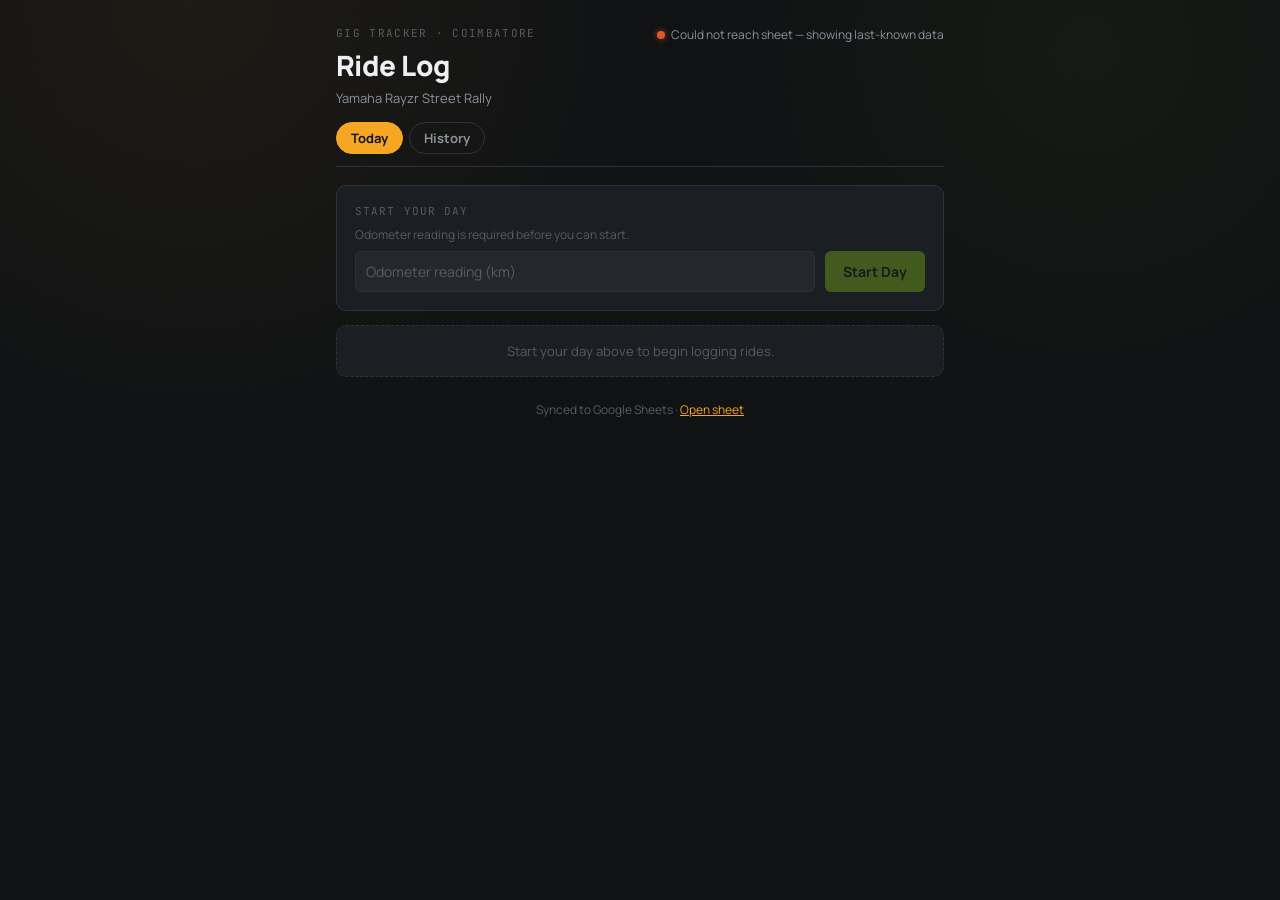
==== index.html @ e467e70f "Add files via upload" ====
<!DOCTYPE html>
<html lang="en">
<head>
<meta charset="UTF-8">
<meta name="viewport" content="width=device-width, initial-scale=1.0">
<title>Ride Log — Today</title>
<link rel="preconnect" href="https://fonts.googleapis.com">
<link rel="preconnect" href="https://fonts.gstatic.com" crossorigin>
<link href="https://fonts.googleapis.com/css2?family=JetBrains+Mono:wght@400;500;700;800&family=Manrope:wght@400;500;600;700;800&display=swap" rel="stylesheet">
<link rel="stylesheet" href="style.css">
</head>
<body>

<div class="dash">

  <!-- ===== HEADER ===== -->
  <header class="cluster-header">
    <div class="header-left">
      <span class="eyebrow">GIG TRACKER · COIMBATORE</span>
      <h1>Ride Log</h1>
      <span class="bike-tag">Yamaha Rayzr Street Rally</span>
    </div>
    <div class="header-right">
      <span class="sync-dot" id="syncDot"></span>
      <span class="sync-label" id="syncLabel">Connecting…</span>
    </div>
  </header>

  <nav class="page-nav">
    <a href="index.html" class="page-nav-link is-active">Today</a>
    <a href="history.html" class="page-nav-link">History</a>
  </nav>

  <!-- ===== DAY-COMPLETE SUMMARY (shown briefly right after ending a day) ===== -->
  <section class="day-complete-card" id="dayCompleteCard" hidden>
    <span class="day-card-title">Day complete ✓</span>
    <div class="day-complete-figures" id="dayCompleteFigures"></div>
    <div class="day-complete-actions">
      <a href="history.html" class="btn-secondary">View in History</a>
      <button type="button" class="btn-save" id="dismissDayComplete">Start next day</button>
    </div>
  </section>

  <!-- ===== DAY CONTROL ===== -->
  <section class="day-control" id="dayControl">
    <!-- populated by today.js: either "start day" or "day active" state -->
  </section>

  <!-- ===== TODAY STRIP (live, only while day is active) ===== -->
  <section class="odometer-block" id="odometerBlock" aria-label="Today's summary" hidden>
    <div class="odo-primary">
      <span class="odo-label">TODAY SO FAR</span>
      <div class="odo-digits" id="todayNet">
        <span class="rupee">₹</span><span class="digits">0</span>
      </div>
    </div>
    <div class="odo-secondary">
      <div class="odo-stat">
        <span class="odo-stat-value" id="todayRides">0</span>
        <span class="odo-stat-label">rides</span>
      </div>
      <div class="odo-divider"></div>
      <div class="odo-stat">
        <span class="odo-stat-value" id="todayCancelled">0</span>
        <span class="odo-stat-label">cancelled</span>
      </div>
      <div class="odo-divider"></div>
      <div class="odo-stat">
        <span class="odo-stat-value" id="todayHours">0.0</span>
        <span class="odo-stat-label">hours</span>
      </div>
    </div>
    <div class="odo-payment-split">
      <div class="pay-chip pay-chip-cash">
        <span class="pay-chip-label">Cash</span>
        <span class="pay-chip-value" id="todayCash">₹0</span>
      </div>
      <div class="pay-chip pay-chip-upi">
        <span class="pay-chip-label">UPI</span>
        <span class="pay-chip-value" id="todayUpi">₹0</span>
      </div>
    </div>
  </section>

  <!-- ===== QUICK RIDE LOG ===== -->
  <section class="log-form-section">
    <div class="locked-notice" id="lockedNotice">
      Start your day above to begin logging rides.
    </div>

    <form id="rideForm" class="ride-form" hidden>

      <button type="button" class="cancelled-toggle" id="cancelledToggle">
        Ride cancelled? <span class="cancelled-toggle-state" id="cancelledToggleState">No</span>
      </button>

      <div class="field field-full">
        <label>Platform</label>
        <div class="pill-group" id="platformPills">
          <button type="button" class="pill" data-value="Rapido">Rapido</button>
          <button type="button" class="pill" data-value="Blinkit">Blinkit</button>
          <button type="button" class="pill" data-value="Zomato">Zomato</button>
          <button type="button" class="pill" data-value="Swiggy">Swiggy</button>
          <button type="button" class="pill" data-value="Zepto">Zepto</button>
          <button type="button" class="pill" data-value="Other">Other</button>
        </div>
      </div>

      <div class="field field-full">
        <label for="pickupZone">Pickup — from</label>
        <select id="pickupZone">
          <option value="" disabled selected>Select pickup zone</option>
        </select>
      </div>

      <div class="field field-full money-field" id="dropField">
        <label for="dropLocation">Drop — to <span class="optional">optional</span></label>
        <input type="text" id="dropLocation" placeholder="e.g. Race Course, RS Puram">
      </div>

      <div class="field field-full money-field" id="fareField">
        <label for="fare">Fare received (₹)</label>
        <input type="number" id="fare" min="0" step="1" placeholder="0" inputmode="numeric" autocomplete="off">
      </div>

      <button type="button" class="extras-toggle money-field" id="extrasToggle" data-open="false">
        + Add tip / extra charge
      </button>

      <div class="extras-fields money-field" id="extrasFields" hidden>
        <div class="field">
          <label for="tip">Tip (₹)</label>
          <input type="number" id="tip" min="0" step="1" placeholder="0" inputmode="numeric" autocomplete="off">
        </div>
        <div class="field">
          <label for="extra">Extra charges (₹)</label>
          <input type="number" id="extra" min="0" step="1" placeholder="0" inputmode="numeric" autocomplete="off">
        </div>
      </div>

      <div class="field field-full money-field" id="paymentField">
        <label>Payment mode</label>
        <div class="pill-group pill-group-payment" id="paymentPills">
          <button type="button" class="pill pill-cash" data-value="Cash">Cash</button>
          <button type="button" class="pill pill-upi" data-value="UPI">UPI</button>
        </div>
      </div>

      <div class="field field-full">
        <label for="rideNotes">Notes <span class="optional">optional</span></label>
        <input type="text" id="rideNotes" placeholder="Rain, waited long, customer not answering, etc.">
      </div>

      <button type="submit" class="btn-save" id="saveBtn">
        <span id="saveBtnText">Log ride</span>
      </button>
    </form>
  </section>

  <!-- ===== TODAY'S RIDES (quick glance, most recent first) ===== -->
  <section class="recent-rides" id="recentRidesSection" hidden>
    <h2><span class="section-num">•</span> Logged today</h2>
    <div class="recent-list" id="recentList"></div>
  </section>

  <footer class="dash-footer">
    <p>Synced to Google Sheets · <a href="#" id="sheetLink" target="_blank" rel="noopener">Open sheet</a></p>
  </footer>

</div>

<!-- ===== END DAY MODAL ===== -->
<div class="modal-overlay" id="endDayOverlay" hidden>
  <div class="modal">
    <h2 class="modal-title">End your day</h2>
    <form id="endDayForm">
      <div class="field field-full">
        <label for="endKm">Odometer reading now (km) — required</label>
        <input type="number" id="endKm" min="0" step="1" inputmode="numeric" autocomplete="off">
      </div>
      <div class="field field-full">
        <label for="fuelCost">Fuel &amp; expenses today (₹) — required</label>
        <input type="number" id="fuelCost" min="0" step="1" placeholder="0" inputmode="numeric" autocomplete="off">
      </div>
      <div class="field field-full">
        <label for="bonus">Bonus / incentive (₹) <span class="optional">optional</span></label>
        <input type="number" id="bonus" min="0" step="1" placeholder="0" inputmode="numeric" autocomplete="off">
      </div>
      <div class="field field-full">
        <label for="dayNotes">Notes <span class="optional">optional</span></label>
        <input type="text" id="dayNotes" placeholder="Rain, breakdown, etc.">
      </div>
      <div class="modal-actions">
        <button type="button" class="btn-secondary" id="cancelEndDay">Cancel</button>
        <button type="submit" class="btn-save" id="finishDayBtn" disabled>Finish day</button>
      </div>
    </form>
  </div>
</div>

<script src="shared.js"></script>
<script src="today.js"></script>
</body>
</html>
---- style.css ----
/* ============================================
   TOKENS
   ============================================ */
:root {
  --bg: #101214;
  --surface: #1b1e22;
  --surface-hi: #24282d;
  --hairline: #2e3339;

  --text: #edeff2;
  --text-dim: #8b929b;
  --text-faint: #565c64;

  --amber: #f5a623;
  --amber-dim: #7a5416;
  --red: #e4572e;
  --red-dim: #5c2417;
  --green: #7cb518;
  --green-dim: #33480d;
  --blue: #4d9de0;
  --blue-dim: #1f3f57;

  --font-display: 'JetBrains Mono', monospace;
  --font-body: 'Manrope', sans-serif;

  --radius: 10px;
}

* { box-sizing: border-box; }

/* [hidden] must always win over display:flex/grid set by component classes below */
[hidden] { display: none !important; }

html, body {
  margin: 0;
  padding: 0;
  background: var(--bg);
  color: var(--text);
  font-family: var(--font-body);
  -webkit-font-smoothing: antialiased;
}

body {
  background-image:
    radial-gradient(circle at 15% 0%, rgba(245, 166, 35, 0.06), transparent 40%),
    radial-gradient(circle at 85% 10%, rgba(124, 181, 24, 0.05), transparent 35%);
}

a { color: var(--amber); }

.dash {
  max-width: 640px;
  margin: 0 auto;
  padding: 20px 16px 48px;
}

/* ============================================
   HEADER
   ============================================ */
.cluster-header {
  display: flex;
  justify-content: space-between;
  align-items: flex-start;
  margin-bottom: 14px;
}

.eyebrow {
  font-family: var(--font-display);
  font-size: 11px;
  letter-spacing: 0.12em;
  color: var(--text-faint);
  text-transform: uppercase;
}

.header-left h1 {
  margin: 4px 0 2px;
  font-size: 28px;
  font-weight: 800;
  letter-spacing: -0.02em;
}

.bike-tag {
  font-size: 13px;
  color: var(--text-dim);
}

.header-right {
  display: flex;
  align-items: center;
  gap: 6px;
  margin-top: 6px;
  font-size: 12px;
  color: var(--text-dim);
  white-space: nowrap;
}

.sync-dot {
  width: 8px;
  height: 8px;
  border-radius: 50%;
  background: var(--text-faint);
  transition: background 0.3s ease, box-shadow 0.3s ease;
}
.sync-dot.is-live {
  background: var(--green);
  box-shadow: 0 0 6px rgba(124, 181, 24, 0.7);
}
.sync-dot.is-error {
  background: var(--red);
  box-shadow: 0 0 6px rgba(228, 87, 46, 0.7);
}

/* ============================================
   PAGE NAV
   ============================================ */
.page-nav {
  display: flex;
  gap: 6px;
  margin-bottom: 18px;
  border-bottom: 1px solid var(--hairline);
  padding-bottom: 12px;
}

.page-nav-link {
  font-family: var(--font-body);
  font-size: 13px;
  font-weight: 700;
  text-decoration: none;
  color: var(--text-dim);
  background: transparent;
  border: 1px solid var(--hairline);
  border-radius: 20px;
  padding: 6px 14px;
}

.page-nav-link.is-active {
  color: var(--bg);
  background: var(--amber);
  border-color: var(--amber);
}

/* ============================================
   DAY CONTROL
   ============================================ */
.day-control {
  margin-bottom: 14px;
}

.day-start-card,
.day-active-card {
  background: var(--surface);
  border: 1px solid var(--hairline);
  border-radius: var(--radius);
  padding: 18px;
}

.day-start-card {
  display: flex;
  flex-direction: column;
  gap: 8px;
}

.day-card-title {
  font-family: var(--font-display);
  font-size: 11px;
  letter-spacing: 0.1em;
  text-transform: uppercase;
  color: var(--text-faint);
}

.day-card-hint {
  margin: 0;
  font-size: 12px;
  color: var(--text-faint);
}

.day-start-row {
  display: flex;
  gap: 10px;
}

.day-start-row input {
  flex: 1;
}

.btn-start-day {
  font-family: var(--font-body);
  font-weight: 700;
  font-size: 14px;
  color: var(--bg);
  background: var(--green);
  border: none;
  border-radius: 6px;
  padding: 0 18px;
  cursor: pointer;
  white-space: nowrap;
}
.btn-start-day:hover:not(:disabled) { filter: brightness(1.08); }
.btn-start-day:disabled { opacity: 0.4; cursor: not-allowed; }

.day-active-card {
  display: flex;
  justify-content: space-between;
  align-items: center;
  gap: 12px;
  border-left: 3px solid var(--green);
}

.day-active-info {
  display: flex;
  flex-direction: column;
  gap: 2px;
}

.day-active-status {
  display: flex;
  align-items: center;
  gap: 6px;
  font-size: 12px;
  font-weight: 700;
  color: var(--green);
  text-transform: uppercase;
  letter-spacing: 0.06em;
}

.day-active-status .live-dot {
  width: 7px;
  height: 7px;
  border-radius: 50%;
  background: var(--green);
  box-shadow: 0 0 6px rgba(124, 181, 24, 0.8);
  animation: pulse 1.6s ease-in-out infinite;
}

@keyframes pulse {
  0%, 100% { opacity: 1; }
  50% { opacity: 0.4; }
}

.day-active-detail {
  font-family: var(--font-display);
  font-size: 13px;
  color: var(--text-dim);
}

.btn-end-day {
  font-family: var(--font-body);
  font-weight: 700;
  font-size: 13px;
  color: var(--text);
  background: var(--surface-hi);
  border: 1px solid var(--red-dim);
  border-radius: 6px;
  padding: 10px 16px;
  cursor: pointer;
  white-space: nowrap;
}
.btn-end-day:hover { border-color: var(--red); color: var(--red); }

/* ============================================
   DAY-COMPLETE CARD
   ============================================ */
.day-complete-card {
  background: var(--surface);
  border: 1px solid var(--green-dim);
  border-radius: var(--radius);
  padding: 18px;
  margin-bottom: 14px;
}

.day-complete-figures {
  display: flex;
  flex-wrap: wrap;
  gap: 14px 8px;
  margin: 12px 0 16px;
}

.day-complete-actions {
  display: flex;
  gap: 10px;
}

.day-complete-actions .btn-secondary,
.day-complete-actions .btn-save {
  flex: 1;
  margin-top: 0;
  text-align: center;
  text-decoration: none;
  display: flex;
  align-items: center;
  justify-content: center;
}

/* ============================================
   ODOMETER BLOCK (Today strip)
   ============================================ */
.odometer-block {
  background: var(--surface);
  border: 1px solid var(--hairline);
  border-radius: var(--radius);
  padding: 22px 20px 18px;
  margin-bottom: 14px;
  position: relative;
  overflow: hidden;
}

.odometer-block::before {
  content: '';
  position: absolute;
  top: 0; left: 0; right: 0;
  height: 2px;
  background: linear-gradient(90deg, var(--amber), transparent 70%);
}

.odo-label {
  font-family: var(--font-display);
  font-size: 11px;
  letter-spacing: 0.14em;
  color: var(--text-faint);
}

.odo-digits {
  font-family: var(--font-display);
  font-weight: 700;
  font-variant-numeric: tabular-nums;
  font-size: 52px;
  line-height: 1.1;
  color: var(--amber);
  margin-top: 2px;
  display: flex;
  align-items: baseline;
  gap: 4px;
}

.odo-digits .rupee {
  font-size: 28px;
  color: var(--text-dim);
}

.odo-secondary {
  display: flex;
  align-items: center;
  margin-top: 16px;
  padding-top: 14px;
  border-top: 1px solid var(--hairline);
}

.odo-stat {
  flex: 1;
  text-align: center;
}

.odo-stat-value {
  display: block;
  font-family: var(--font-display);
  font-size: 18px;
  font-weight: 700;
  font-variant-numeric: tabular-nums;
}

.odo-stat-label {
  display: block;
  font-size: 11px;
  color: var(--text-faint);
  margin-top: 2px;
  text-transform: uppercase;
  letter-spacing: 0.08em;
}

.odo-divider {
  width: 1px;
  height: 28px;
  background: var(--hairline);
}

.odo-payment-split {
  display: flex;
  gap: 8px;
  margin-top: 14px;
}

.pay-chip {
  flex: 1;
  display: flex;
  justify-content: space-between;
  align-items: center;
  border-radius: 6px;
  padding: 8px 12px;
  font-size: 12px;
}

.pay-chip-cash {
  background: var(--green-dim);
  color: #cbe89a;
}
.pay-chip-upi {
  background: var(--blue-dim);
  color: #b9dcf5;
}

.pay-chip-label {
  font-weight: 600;
  text-transform: uppercase;
  letter-spacing: 0.06em;
  font-size: 10px;
}

.pay-chip-value {
  font-family: var(--font-display);
  font-weight: 700;
  font-variant-numeric: tabular-nums;
}

/* ============================================
   RANGE STRIP (History page)
   ============================================ */
.range-strip {
  background: var(--surface);
  border: 1px solid var(--hairline);
  border-radius: var(--radius);
  padding: 14px 16px 16px;
  margin-bottom: 28px;
}

.range-tabs {
  display: flex;
  gap: 6px;
  margin-bottom: 14px;
}

.range-tab {
  font-family: var(--font-body);
  font-size: 12px;
  font-weight: 600;
  color: var(--text-dim);
  background: transparent;
  border: 1px solid var(--hairline);
  border-radius: 20px;
  padding: 5px 12px;
  cursor: pointer;
  transition: all 0.15s ease;
}

.range-tab.is-active {
  color: var(--bg);
  background: var(--amber);
  border-color: var(--amber);
}

.range-figures {
  display: flex;
  flex-wrap: wrap;
  gap: 14px 8px;
}

.range-figure {
  flex: 1 1 40%;
  min-width: 110px;
}

.range-figure-value {
  display: block;
  font-family: var(--font-display);
  font-size: 16px;
  font-weight: 700;
  font-variant-numeric: tabular-nums;
  white-space: nowrap;
  overflow: hidden;
  text-overflow: ellipsis;
}

.range-figure-label {
  display: block;
  font-size: 11px;
  color: var(--text-faint);
  margin-top: 2px;
}

/* ============================================
   SECTION HEADINGS
   ============================================ */
h2 {
  display: flex;
  align-items: center;
  gap: 10px;
  font-size: 15px;
  font-weight: 700;
  letter-spacing: -0.01em;
  margin: 0 0 14px;
}

.section-num {
  font-family: var(--font-display);
  font-size: 12px;
  color: var(--bg);
  background: var(--text-dim);
  border-radius: 4px;
  padding: 2px 6px;
}

/* ============================================
   LOCKED NOTICE
   ============================================ */
.locked-notice {
  background: var(--surface);
  border: 1px dashed var(--hairline);
  border-radius: var(--radius);
  padding: 16px;
  color: var(--text-faint);
  font-size: 13px;
  text-align: center;
}

/* ============================================
   FORM (shared: ride form + modal form)
   ============================================ */
.log-form-section {
  margin-bottom: 24px;
}

.ride-form,
.modal form {
  display: grid;
  grid-template-columns: 1fr;
  gap: 12px;
  background: var(--surface);
  border: 1px solid var(--hairline);
  border-radius: var(--radius);
  padding: 18px;
}

.modal form {
  border: none;
  padding: 0;
}

.field {
  display: flex;
  flex-direction: column;
  gap: 6px;
}

.field-full { grid-column: 1 / -1; }

label {
  font-size: 12px;
  font-weight: 600;
  color: var(--text-dim);
}

.optional {
  font-weight: 400;
  color: var(--text-faint);
}

input, select {
  font-family: var(--font-body);
  font-size: 14px;
  color: var(--text);
  background: var(--surface-hi);
  border: 1px solid var(--hairline);
  border-radius: 6px;
  padding: 10px 10px;
  width: 100%;
}

input:focus, select:focus {
  outline: 2px solid var(--amber);
  outline-offset: 1px;
}

input::placeholder { color: var(--text-faint); }

/* Fare input gets extra visual weight since it's tapped every ride */
#fare {
  font-family: var(--font-display);
  font-size: 22px;
  font-weight: 700;
  padding: 12px 10px;
}

/* ============================================
   CANCELLED-RIDE TOGGLE
   ============================================ */
.cancelled-toggle {
  grid-column: 1 / -1;
  display: flex;
  justify-content: space-between;
  align-items: center;
  font-family: var(--font-body);
  font-size: 13px;
  font-weight: 600;
  color: var(--text-dim);
  background: var(--surface-hi);
  border: 1px solid var(--hairline);
  border-radius: 6px;
  padding: 10px 14px;
  cursor: pointer;
}

.cancelled-toggle-state {
  font-family: var(--font-display);
  font-weight: 700;
  color: var(--text-faint);
}

.cancelled-toggle.is-active {
  border-color: var(--red);
  color: var(--red);
}
.cancelled-toggle.is-active .cancelled-toggle-state {
  color: var(--red);
}

/* ============================================
   TIP / EXTRA COLLAPSIBLE
   ============================================ */
.extras-toggle {
  grid-column: 1 / -1;
  font-family: var(--font-body);
  font-size: 13px;
  font-weight: 600;
  color: var(--amber);
  background: transparent;
  border: 1px dashed var(--hairline);
  border-radius: 6px;
  padding: 10px;
  cursor: pointer;
  text-align: left;
}

.extras-fields {
  grid-column: 1 / -1;
  display: grid;
  grid-template-columns: 1fr 1fr;
  gap: 12px;
}

/* ============================================
   PILL GROUPS (platform + payment)
   ============================================ */
.pill-group {
  display: flex;
  flex-wrap: wrap;
  gap: 8px;
}

.pill {
  font-family: var(--font-body);
  font-size: 13px;
  font-weight: 600;
  color: var(--text-dim);
  background: var(--surface-hi);
  border: 1px solid var(--hairline);
  border-radius: 20px;
  padding: 9px 16px;
  cursor: pointer;
  transition: all 0.15s ease;
}

.pill.is-active {
  color: var(--bg);
  background: var(--amber);
  border-color: var(--amber);
}

.pill-group-payment .pill {
  flex: 1;
  text-align: center;
  border-radius: 6px;
  padding: 12px;
}

.pill-group-payment .pill-cash.is-active {
  background: var(--green);
  border-color: var(--green);
  color: var(--bg);
}
.pill-group-payment .pill-upi.is-active {
  background: var(--blue);
  border-color: var(--blue);
  color: var(--bg);
}

/* ============================================
   BUTTONS
   ============================================ */
.btn-save {
  grid-column: 1 / -1;
  margin-top: 4px;
  font-family: var(--font-body);
  font-weight: 700;
  font-size: 14px;
  color: var(--bg);
  background: var(--amber);
  border: none;
  border-radius: 6px;
  padding: 14px;
  cursor: pointer;
  transition: filter 0.15s ease, transform 0.05s ease;
}

.btn-save:hover:not(:disabled) { filter: brightness(1.08); }
.btn-save:active:not(:disabled) { transform: scale(0.99); }
.btn-save:disabled { opacity: 0.5; cursor: not-allowed; }

.btn-secondary {
  font-family: var(--font-body);
  font-weight: 600;
  font-size: 14px;
  color: var(--text-dim);
  background: transparent;
  border: 1px solid var(--hairline);
  border-radius: 6px;
  padding: 14px;
  cursor: pointer;
}

/* ============================================
   RECENT RIDES (Today page mini-list)
   ============================================ */
.recent-rides {
  margin-bottom: 24px;
}

.recent-list {
  background: var(--surface);
  border: 1px solid var(--hairline);
  border-radius: var(--radius);
  overflow: hidden;
}

.recent-row {
  display: flex;
  align-items: center;
  gap: 10px;
  padding: 11px 14px;
  border-bottom: 1px solid var(--hairline);
  font-size: 13px;
}
.recent-row:last-child { border-bottom: none; }

.recent-time {
  font-family: var(--font-display);
  color: var(--text-faint);
  flex-shrink: 0;
}

.recent-mid {
  flex: 1;
  color: var(--text-dim);
  overflow: hidden;
  text-overflow: ellipsis;
  white-space: nowrap;
}

.recent-amount {
  font-family: var(--font-display);
  font-weight: 700;
  flex-shrink: 0;
}

.recent-row-cancelled .recent-amount {
  color: var(--red);
  font-weight: 600;
}

.recent-empty {
  padding: 18px 14px;
  color: var(--text-faint);
  font-size: 13px;
  text-align: center;
  margin: 0;
}

/* ============================================
   TABLE (History page)
   ============================================ */
.log-table-section { margin-bottom: 20px; }

.table-wrap {
  background: var(--surface);
  border: 1px solid var(--hairline);
  border-radius: var(--radius);
  overflow-x: auto;
  position: relative;
}

.table-wrap::after {
  content: '';
  position: sticky;
  float: right;
  top: 0;
  right: 0;
  width: 18px;
  height: 100%;
  margin-left: -18px;
  background: linear-gradient(90deg, transparent, var(--surface));
  pointer-events: none;
}

.log-table {
  width: 100%;
  border-collapse: collapse;
  font-size: 13px;
  white-space: nowrap;
}

.log-table th {
  text-align: left;
  font-family: var(--font-display);
  font-size: 10px;
  letter-spacing: 0.08em;
  text-transform: uppercase;
  color: var(--text-faint);
  padding: 12px 14px;
  border-bottom: 1px solid var(--hairline);
}

.log-table td {
  padding: 11px 14px;
  border-bottom: 1px solid var(--hairline);
  font-variant-numeric: tabular-nums;
}

.log-table tbody tr:last-child td { border-bottom: none; }

.log-table td.net-positive { color: var(--green); font-weight: 700; }
.log-table td.net-negative { color: var(--red); font-weight: 700; }

.row-cancelled td {
  color: var(--text-faint);
  font-style: italic;
}

.peak-dot {
  display: inline-block;
  width: 6px;
  height: 6px;
  border-radius: 50%;
  background: var(--amber);
  margin-right: 6px;
  vertical-align: middle;
}

.pay-tag {
  font-size: 11px;
  font-weight: 700;
  padding: 2px 7px;
  border-radius: 4px;
}
.pay-tag-cash { background: var(--green-dim); color: #cbe89a; }
.pay-tag-upi { background: var(--blue-dim); color: #b9dcf5; }

.empty-row td {
  color: var(--text-faint);
  text-align: center;
  padding: 24px 14px;
  white-space: normal;
}

/* ============================================
   FOOTER
   ============================================ */
.dash-footer {
  text-align: center;
  margin-top: 24px;
}

.dash-footer p {
  font-size: 12px;
  color: var(--text-faint);
}

/* ============================================
   MODAL (end day)
   ============================================ */
.modal-overlay {
  position: fixed;
  inset: 0;
  background: rgba(0, 0, 0, 0.6);
  display: flex;
  align-items: flex-end;
  justify-content: center;
  z-index: 100;
  padding: 0;
}

.modal {
  background: var(--surface);
  border: 1px solid var(--hairline);
  border-radius: 16px 16px 0 0;
  padding: 22px 18px calc(18px + env(safe-area-inset-bottom));
  width: 100%;
  max-width: 640px;
}

.modal-title {
  margin: 0 0 16px;
  font-size: 18px;
  font-weight: 800;
}

.modal-actions {
  grid-column: 1 / -1;
  display: flex;
  gap: 10px;
  margin-top: 4px;
}

.modal-actions .btn-secondary,
.modal-actions .btn-save {
  flex: 1;
  margin-top: 0;
}

@media (min-width: 480px) {
  .modal-overlay { align-items: center; }
  .modal { border-radius: 16px; max-width: 420px; }
}

/* ============================================
   RESPONSIVE
   ============================================ */
@media (max-width: 420px) {
  .odo-digits { font-size: 42px; }
  .odo-digits .rupee { font-size: 22px; }
  .day-active-card { flex-direction: column; align-items: stretch; text-align: left; }
  .btn-end-day { width: 100%; }
  .extras-fields { grid-template-columns: 1fr; }
}

/* ============================================
   REDUCED MOTION
   ============================================ */
@media (prefers-reduced-motion: reduce) {
  * { transition: none !important; animation: none !important; }
}
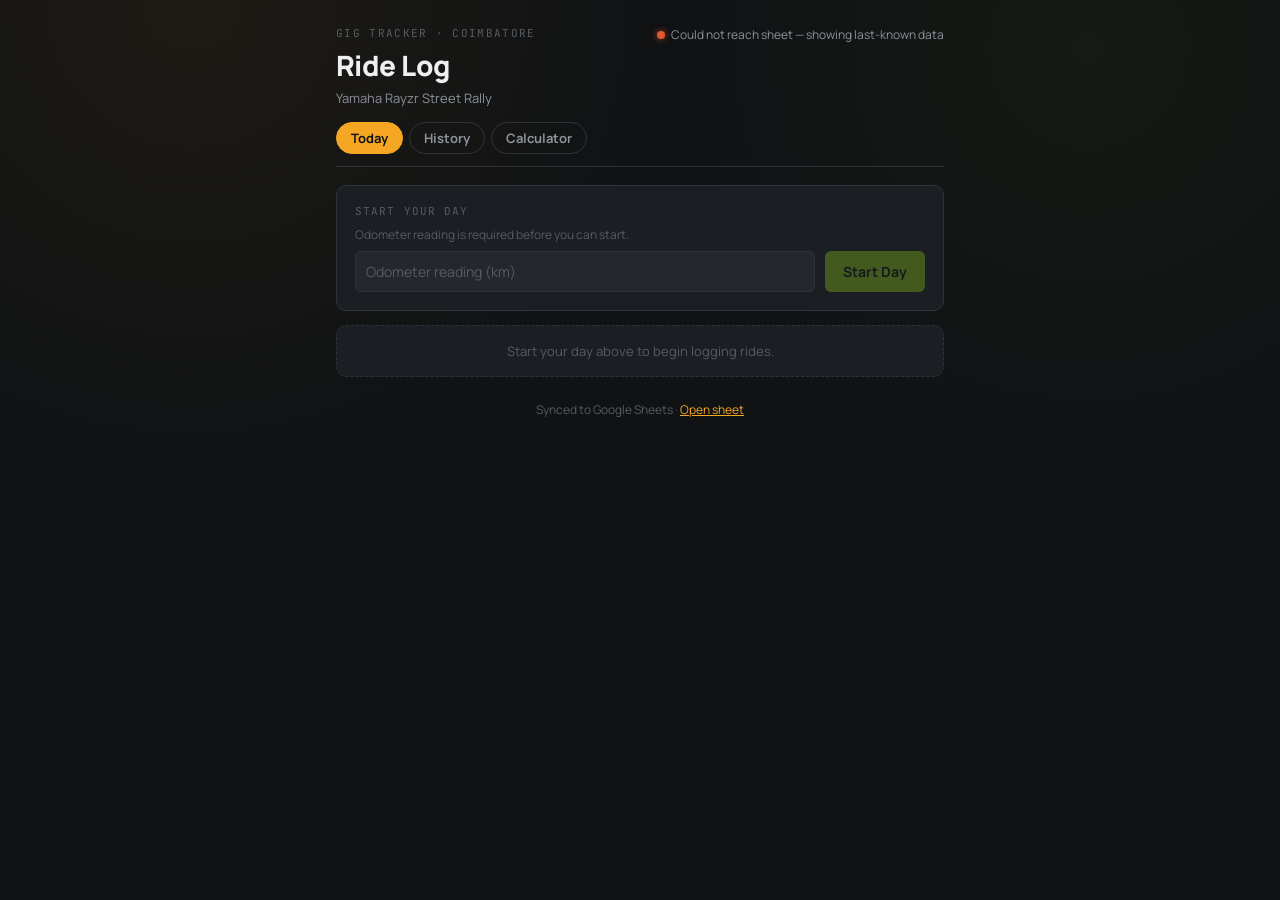
==== commit 2472aa69: "v2.0.3" ====
--- a/index.html
+++ b/index.html
@@ -4,6 +4,16 @@
 <meta charset="UTF-8">
 <meta name="viewport" content="width=device-width, initial-scale=1.0">
 <title>Ride Log — Today</title>
+
+<!-- PWA -->
+<link rel="manifest" href="manifest.json">
+<meta name="theme-color" content="#101214">
+<link rel="icon" href="icons/favicon.png">
+<link rel="apple-touch-icon" href="icons/apple-touch-icon.png">
+<meta name="apple-mobile-web-app-capable" content="yes">
+<meta name="apple-mobile-web-app-status-bar-style" content="black-translucent">
+<meta name="apple-mobile-web-app-title" content="Ride Log">
+
 <link rel="preconnect" href="https://fonts.googleapis.com">
 <link rel="preconnect" href="https://fonts.gstatic.com" crossorigin>
 <link href="https://fonts.googleapis.com/css2?family=JetBrains+Mono:wght@400;500;700;800&family=Manrope:wght@400;500;600;700;800&display=swap" rel="stylesheet">
@@ -29,6 +39,7 @@
   <nav class="page-nav">
     <a href="index.html" class="page-nav-link is-active">Today</a>
     <a href="history.html" class="page-nav-link">History</a>
+    <a href="calculator.html" class="page-nav-link">Calculator</a>
   </nav>
 
   <!-- ===== DAY-COMPLETE SUMMARY (shown briefly right after ending a day) ===== -->
@@ -82,45 +93,99 @@
     </div>
   </section>
 
-  <!-- ===== QUICK RIDE LOG ===== -->
+  <!-- ===== RIDE CONTROL: Start Ride / Ride in progress ===== -->
   <section class="log-form-section">
     <div class="locked-notice" id="lockedNotice">
       Start your day above to begin logging rides.
     </div>
 
-    <form id="rideForm" class="ride-form" hidden>
-
-      <button type="button" class="cancelled-toggle" id="cancelledToggle">
-        Ride cancelled? <span class="cancelled-toggle-state" id="cancelledToggleState">No</span>
-      </button>
-
+    <form id="startRideForm" class="ride-form" hidden>
       <div class="field field-full">
         <label>Platform</label>
         <div class="pill-group" id="platformPills">
           <button type="button" class="pill" data-value="Rapido">Rapido</button>
           <button type="button" class="pill" data-value="Blinkit">Blinkit</button>
-          <button type="button" class="pill" data-value="Zomato">Zomato</button>
-          <button type="button" class="pill" data-value="Swiggy">Swiggy</button>
-          <button type="button" class="pill" data-value="Zepto">Zepto</button>
-          <button type="button" class="pill" data-value="Other">Other</button>
-        </div>
-      </div>
-
-      <div class="field field-full">
-        <label for="pickupZone">Pickup — from</label>
+          <button type="button" class="pill" data-value="Instamart">Instamart</button>
+        </div>
+      </div>
+
+      <div class="field field-full">
+        <label for="pickupZone">Pickup zone</label>
         <select id="pickupZone">
           <option value="" disabled selected>Select pickup zone</option>
         </select>
       </div>
 
+      <div class="field field-full">
+        <label for="pickupAddress">Pickup location</label>
+        <div class="gps-row">
+          <input type="text" id="pickupAddress" placeholder="Tap GPS, or type it in">
+          <button type="button" class="gps-btn" id="getPickupBtn">📍 GPS</button>
+          <button type="button" class="gps-btn gps-btn-warehouse" id="useWarehouseBtn" hidden>🏭 Warehouse</button>
+        </div>
+        <span class="gps-status" id="pickupGpsStatus"></span>
+        <button type="button" class="warehouse-save-link" id="saveWarehouseLink" hidden>📌 Save this as my warehouse location</button>
+      </div>
+
+      <button type="submit" class="btn-save" id="startRideBtn" disabled>Start Ride</button>
+    </form>
+
+    <div class="ride-active-card" id="rideActiveCard" hidden>
+      <div class="ride-active-info">
+        <span class="ride-active-status"><span class="live-dot"></span>Ride in progress</span>
+        <span class="ride-active-detail" id="rideActiveDetail"></span>
+      </div>
+      <button type="button" class="btn-end-ride" id="endRideBtn">End Ride</button>
+    </div>
+  </section>
+
+  <!-- ===== TODAY'S RIDES (quick glance, most recent first) ===== -->
+  <section class="recent-rides" id="recentRidesSection" hidden>
+    <h2><span class="section-num">•</span> Logged today</h2>
+    <div class="recent-list" id="recentList"></div>
+  </section>
+
+  <footer class="dash-footer">
+    <p>Synced to Google Sheets · <a href="#" id="sheetLink" target="_blank" rel="noopener">Open sheet</a></p>
+  </footer>
+
+</div>
+
+<!-- ===== END RIDE MODAL ===== -->
+<div class="modal-overlay" id="endRideOverlay" hidden>
+  <div class="modal">
+    <h2 class="modal-title">End ride</h2>
+    <form id="endRideForm">
+
+      <button type="button" class="cancelled-toggle" id="rideCancelledToggle">
+        Ride cancelled? <span class="cancelled-toggle-state" id="rideCancelledToggleState">No</span>
+      </button>
+
       <div class="field field-full money-field" id="dropField">
-        <label for="dropLocation">Drop — to <span class="optional">optional</span></label>
-        <input type="text" id="dropLocation" placeholder="e.g. Race Course, RS Puram">
+        <label for="dropAddress">Drop location</label>
+        <div class="gps-row">
+          <input type="text" id="dropAddress" placeholder="Tap GPS, or type it in">
+          <button type="button" class="gps-btn" id="getDropBtn">📍 GPS</button>
+          <button type="button" class="gps-btn gps-btn-warehouse" id="useWarehouseDropBtn" hidden>🏭 Warehouse</button>
+        </div>
+        <span class="gps-status" id="dropGpsStatus"></span>
+      </div>
+
+      <div class="field field-full money-field" id="roundTripField" hidden>
+        <label class="checkbox-label">
+          <input type="checkbox" id="roundTripToggle">
+          Round trip? (heading back to the same pickup point)
+        </label>
+      </div>
+
+      <div class="field field-full money-field" id="distanceField" hidden>
+        <label>Distance</label>
+        <div class="distance-display" id="distanceDisplay">—</div>
       </div>
 
       <div class="field field-full money-field" id="fareField">
         <label for="fare">Fare received (₹)</label>
-        <input type="number" id="fare" min="0" step="1" placeholder="0" inputmode="numeric" autocomplete="off">
+        <input type="number" id="fare" min="0" step="0.01" placeholder="0" inputmode="decimal" autocomplete="off">
       </div>
 
       <button type="button" class="extras-toggle money-field" id="extrasToggle" data-open="false">
@@ -130,11 +195,11 @@
       <div class="extras-fields money-field" id="extrasFields" hidden>
         <div class="field">
           <label for="tip">Tip (₹)</label>
-          <input type="number" id="tip" min="0" step="1" placeholder="0" inputmode="numeric" autocomplete="off">
+          <input type="number" id="tip" min="0" step="0.01" placeholder="0" inputmode="decimal" autocomplete="off">
         </div>
         <div class="field">
           <label for="extra">Extra charges (₹)</label>
-          <input type="number" id="extra" min="0" step="1" placeholder="0" inputmode="numeric" autocomplete="off">
+          <input type="number" id="extra" min="0" step="0.01" placeholder="0" inputmode="decimal" autocomplete="off">
         </div>
       </div>
 
@@ -151,22 +216,12 @@
         <input type="text" id="rideNotes" placeholder="Rain, waited long, customer not answering, etc.">
       </div>
 
-      <button type="submit" class="btn-save" id="saveBtn">
-        <span id="saveBtnText">Log ride</span>
-      </button>
+      <div class="modal-actions">
+        <button type="button" class="btn-secondary" id="cancelEndRide">Not yet</button>
+        <button type="submit" class="btn-save" id="finishRideBtn" disabled>Finish ride</button>
+      </div>
     </form>
-  </section>
-
-  <!-- ===== TODAY'S RIDES (quick glance, most recent first) ===== -->
-  <section class="recent-rides" id="recentRidesSection" hidden>
-    <h2><span class="section-num">•</span> Logged today</h2>
-    <div class="recent-list" id="recentList"></div>
-  </section>
-
-  <footer class="dash-footer">
-    <p>Synced to Google Sheets · <a href="#" id="sheetLink" target="_blank" rel="noopener">Open sheet</a></p>
-  </footer>
-
+  </div>
 </div>
 
 <!-- ===== END DAY MODAL ===== -->
@@ -179,12 +234,16 @@
         <input type="number" id="endKm" min="0" step="1" inputmode="numeric" autocomplete="off">
       </div>
       <div class="field field-full">
-        <label for="fuelCost">Fuel &amp; expenses today (₹) — required</label>
-        <input type="number" id="fuelCost" min="0" step="1" placeholder="0" inputmode="numeric" autocomplete="off">
+        <label for="fuelCost">Fuel cost today (₹) — required</label>
+        <input type="number" id="fuelCost" min="0" step="0.01" placeholder="0" inputmode="decimal" autocomplete="off">
+      </div>
+      <div class="field field-full">
+        <label for="spending">Day spending (₹) <span class="optional">tea, food, etc. — optional</span></label>
+        <input type="number" id="spending" min="0" step="0.01" placeholder="0" inputmode="decimal" autocomplete="off">
       </div>
       <div class="field field-full">
         <label for="bonus">Bonus / incentive (₹) <span class="optional">optional</span></label>
-        <input type="number" id="bonus" min="0" step="1" placeholder="0" inputmode="numeric" autocomplete="off">
+        <input type="number" id="bonus" min="0" step="0.01" placeholder="0" inputmode="decimal" autocomplete="off">
       </div>
       <div class="field field-full">
         <label for="dayNotes">Notes <span class="optional">optional</span></label>
--- a/style.css
+++ b/style.css
@@ -258,6 +258,148 @@
 .btn-end-day:hover { border-color: var(--red); color: var(--red); }
 
 /* ============================================
+   GPS CAPTURE (Start Ride pickup, End Ride drop)
+   ============================================ */
+.gps-row {
+  display: flex;
+  gap: 8px;
+}
+.gps-row input { flex: 1; }
+
+.gps-btn {
+  font-family: var(--font-body);
+  font-weight: 700;
+  font-size: 13px;
+  color: var(--bg);
+  background: var(--blue);
+  border: none;
+  border-radius: 6px;
+  padding: 0 14px;
+  cursor: pointer;
+  white-space: nowrap;
+}
+.gps-btn:hover { filter: brightness(1.08); }
+.gps-btn:disabled { opacity: 0.5; cursor: not-allowed; }
+
+.gps-btn-warehouse {
+  background: var(--amber);
+}
+
+.warehouse-save-link {
+  display: block;
+  margin-top: 6px;
+  font-family: var(--font-body);
+  font-size: 12px;
+  font-weight: 600;
+  color: var(--amber);
+  background: transparent;
+  border: none;
+  padding: 0;
+  cursor: pointer;
+  text-align: left;
+}
+.warehouse-save-link:hover { text-decoration: underline; }
+
+.checkbox-label {
+  display: flex;
+  align-items: center;
+  gap: 8px;
+  font-size: 13px;
+  font-weight: 600;
+  color: var(--text-dim);
+  cursor: pointer;
+}
+.checkbox-label input[type="checkbox"] {
+  width: 18px;
+  height: 18px;
+  accent-color: var(--amber);
+  cursor: pointer;
+}
+
+.gps-status {
+  display: block;
+  font-size: 11px;
+  margin-top: 4px;
+  min-height: 14px;
+}
+.gps-status-loading { color: var(--text-faint); }
+.gps-status-ok { color: var(--green); }
+.gps-status-error { color: var(--red); }
+
+.distance-display {
+  font-family: var(--font-display);
+  font-weight: 700;
+  font-size: 15px;
+  color: var(--amber);
+  background: var(--surface-hi);
+  border: 1px solid var(--hairline);
+  border-radius: 6px;
+  padding: 10px;
+}
+
+/* ============================================
+   RIDE IN PROGRESS (blue accent — distinct from
+   the green day-in-progress card)
+   ============================================ */
+.ride-active-card {
+  display: flex;
+  justify-content: space-between;
+  align-items: center;
+  gap: 12px;
+  background: var(--surface);
+  border: 1px solid var(--hairline);
+  border-left: 3px solid var(--blue);
+  border-radius: var(--radius);
+  padding: 18px;
+}
+
+.ride-active-info {
+  display: flex;
+  flex-direction: column;
+  gap: 2px;
+}
+
+.ride-active-status {
+  display: flex;
+  align-items: center;
+  gap: 6px;
+  font-size: 12px;
+  font-weight: 700;
+  color: var(--blue);
+  text-transform: uppercase;
+  letter-spacing: 0.06em;
+}
+
+.ride-active-status .live-dot {
+  width: 7px;
+  height: 7px;
+  border-radius: 50%;
+  background: var(--blue);
+  box-shadow: 0 0 6px rgba(77, 157, 224, 0.8);
+  animation: pulse 1.6s ease-in-out infinite;
+}
+
+.ride-active-detail {
+  font-family: var(--font-display);
+  font-size: 13px;
+  color: var(--text-dim);
+}
+
+.btn-end-ride {
+  font-family: var(--font-body);
+  font-weight: 700;
+  font-size: 13px;
+  color: var(--text);
+  background: var(--surface-hi);
+  border: 1px solid var(--blue-dim);
+  border-radius: 6px;
+  padding: 10px 16px;
+  cursor: pointer;
+  white-space: nowrap;
+}
+.btn-end-ride:hover { border-color: var(--blue); color: var(--blue); }
+
+/* ============================================
    DAY-COMPLETE CARD
    ============================================ */
 .day-complete-card {
@@ -778,11 +920,74 @@
    ============================================ */
 .log-table-section { margin-bottom: 20px; }
 
+/* ============================================
+   ACCORDION (date-grouped ride log)
+   ============================================ */
+.accordion {
+  display: flex;
+  flex-direction: column;
+  gap: 8px;
+}
+
+.date-group {
+  background: var(--surface);
+  border: 1px solid var(--hairline);
+  border-radius: var(--radius);
+  overflow: hidden;
+}
+
+.date-group-summary {
+  display: flex;
+  align-items: center;
+  gap: 10px;
+  padding: 14px 16px;
+  cursor: pointer;
+  list-style: none;
+  user-select: none;
+}
+.date-group-summary::-webkit-details-marker { display: none; }
+.date-group-summary::marker { content: ''; }
+
+.date-group-date {
+  font-family: var(--font-display);
+  font-weight: 700;
+  font-size: 14px;
+}
+
+.date-group-meta {
+  flex: 1;
+  font-size: 12px;
+  color: var(--text-faint);
+  font-family: var(--font-display);
+}
+
+.date-group-chevron {
+  color: var(--text-faint);
+  transition: transform 0.15s ease;
+  font-size: 12px;
+}
+
+.date-group[open] .date-group-chevron {
+  transform: rotate(180deg);
+}
+
+.date-group[open] .date-group-summary {
+  border-bottom: 1px solid var(--hairline);
+}
+
+.date-group-table-wrap {
+  border: none;
+  border-radius: 0;
+  max-height: 320px;
+}
+
 .table-wrap {
   background: var(--surface);
   border: 1px solid var(--hairline);
   border-radius: var(--radius);
   overflow-x: auto;
+  overflow-y: auto;
+  max-height: 380px;
   position: relative;
 }
 
@@ -815,6 +1020,10 @@
   color: var(--text-faint);
   padding: 12px 14px;
   border-bottom: 1px solid var(--hairline);
+  position: sticky;
+  top: 0;
+  background: var(--surface);
+  z-index: 1;
 }
 
 .log-table td {
@@ -920,6 +1129,80 @@
 }
 
 /* ============================================
+   CALCULATOR
+   ============================================ */
+.calc-wrap {
+  background: var(--surface);
+  border: 1px solid var(--hairline);
+  border-radius: var(--radius);
+  padding: 18px;
+}
+
+.calc-display {
+  text-align: right;
+  padding: 20px 10px 16px;
+  margin-bottom: 16px;
+  border-bottom: 1px solid var(--hairline);
+}
+
+.calc-expression {
+  font-family: var(--font-display);
+  font-size: 15px;
+  color: var(--text-faint);
+  min-height: 20px;
+}
+
+.calc-current {
+  font-family: var(--font-display);
+  font-weight: 700;
+  font-size: 42px;
+  color: var(--text);
+  font-variant-numeric: tabular-nums;
+  overflow-x: auto;
+  white-space: nowrap;
+}
+
+.calc-grid {
+  display: grid;
+  grid-template-columns: repeat(4, 1fr);
+  gap: 10px;
+}
+
+.calc-btn {
+  font-family: var(--font-display);
+  font-weight: 700;
+  font-size: 20px;
+  color: var(--text);
+  background: var(--surface-hi);
+  border: 1px solid var(--hairline);
+  border-radius: 10px;
+  padding: 18px 0;
+  cursor: pointer;
+  transition: filter 0.1s ease, transform 0.05s ease;
+}
+.calc-btn:active { transform: scale(0.96); filter: brightness(1.15); }
+
+.calc-btn-fn {
+  color: var(--amber);
+  background: var(--surface);
+}
+
+.calc-btn-op {
+  color: var(--bg);
+  background: var(--amber);
+  border-color: var(--amber);
+}
+
+.calc-btn-equals {
+  color: var(--bg);
+  background: var(--green);
+  border-color: var(--green);
+}
+
+.calc-btn-wide {
+  grid-column: span 2;
+}
+/* ============================================
    RESPONSIVE
    ============================================ */
 @media (max-width: 420px) {
@@ -927,7 +1210,11 @@
   .odo-digits .rupee { font-size: 22px; }
   .day-active-card { flex-direction: column; align-items: stretch; text-align: left; }
   .btn-end-day { width: 100%; }
+  .ride-active-card { flex-direction: column; align-items: stretch; text-align: left; }
+  .btn-end-ride { width: 100%; }
   .extras-fields { grid-template-columns: 1fr; }
+  .gps-row { flex-wrap: wrap; }
+  .gps-row input { flex-basis: 100%; }
 }
 
 /* ============================================
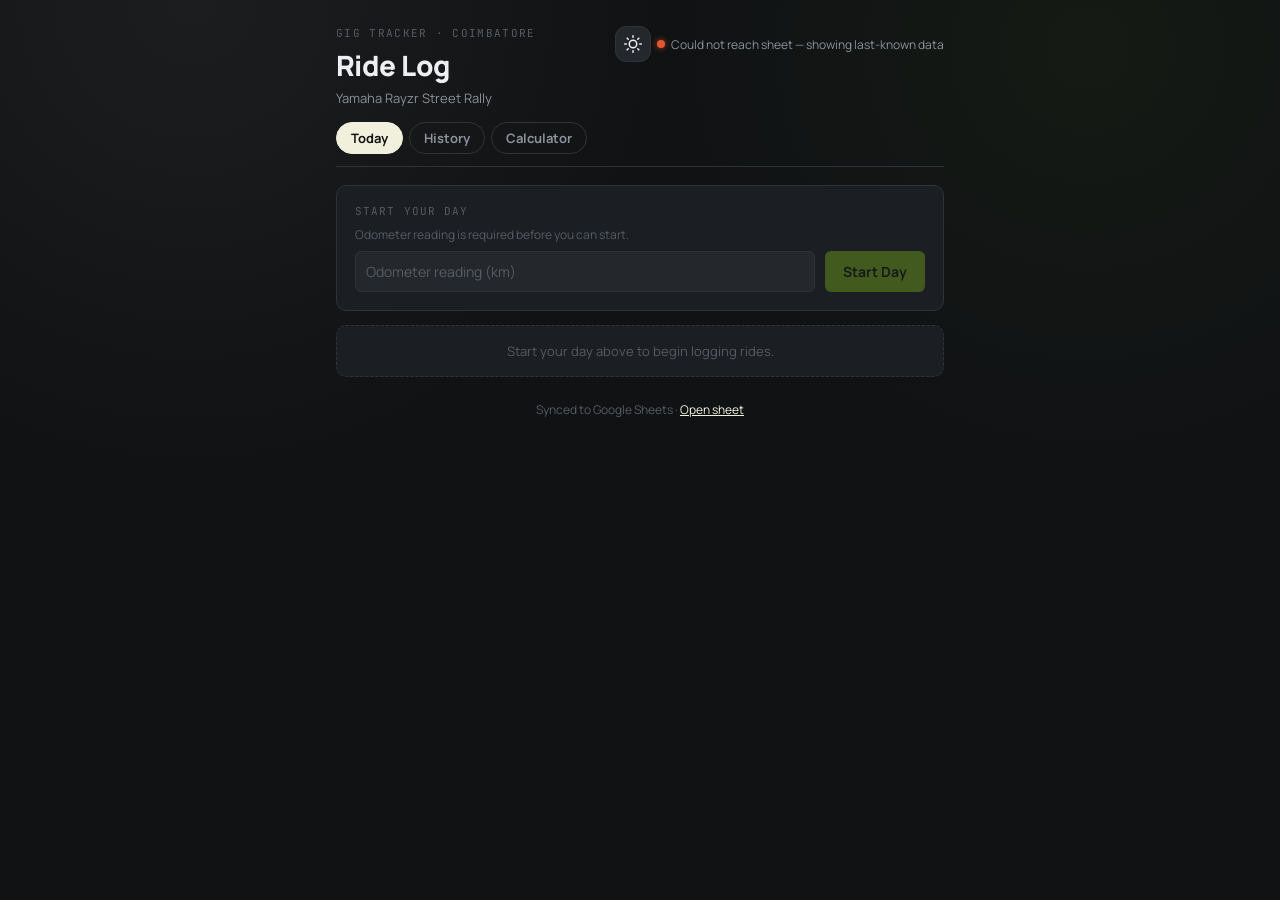
==== commit 55d892fd: "GIG Dashboard v2.0.4" ====
--- a/index.html
+++ b/index.html
@@ -4,6 +4,9 @@
 <meta charset="UTF-8">
 <meta name="viewport" content="width=device-width, initial-scale=1.0">
 <title>Ride Log — Today</title>
+
+<!-- Applies the saved theme before paint, so there's no flash of the wrong theme -->
+<script src="theme.js"></script>
 
 <!-- PWA -->
 <link rel="manifest" href="manifest.json">
@@ -31,6 +34,7 @@
       <span class="bike-tag">Yamaha Rayzr Street Rally</span>
     </div>
     <div class="header-right">
+      <button type="button" class="theme-toggle" id="themeToggle" aria-label="Toggle theme"></button>
       <span class="sync-dot" id="syncDot"></span>
       <span class="sync-label" id="syncLabel">Connecting…</span>
     </div>
--- a/style.css
+++ b/style.css
@@ -11,7 +11,7 @@
   --text-dim: #8b929b;
   --text-faint: #565c64;
 
-  --amber: #f5a623;
+  --amber: #F1F0DC;
   --amber-dim: #7a5416;
   --red: #e4572e;
   --red-dim: #5c2417;
@@ -26,6 +26,30 @@
   --radius: 10px;
 }
 
+/* ============================================
+   TOKENS — LIGHT THEME (sage)
+   Activated by data-theme="light" on <html>,
+   set and persisted by theme.js.
+   ============================================ */
+[data-theme="light"] {
+  --bg: #F1F0DC;
+  --surface: #FFFFFF;
+  --surface-hi: #D1DFC5;
+  --hairline: #A9C3A1;
+
+  --text: #33453A;
+  --text-dim: #526B5A;
+  --text-faint: #76977D;
+
+  /* Brand accent — was amber, now the sage swatch, so the active
+     tab, links, focus rings, etc. pick up the new theme color */
+  --amber: #526B5A;
+  --amber-dim: #C9D6C6;
+  --red-dim: #F7DAD1;
+  --green-dim: #DCEFC7;
+  --blue-dim: #D7EAF7;
+}
+
 * { box-sizing: border-box; }
 
 /* [hidden] must always win over display:flex/grid set by component classes below */
@@ -42,8 +66,26 @@
 
 body {
   background-image:
-    radial-gradient(circle at 15% 0%, rgba(245, 166, 35, 0.06), transparent 40%),
+    radial-gradient(circle at 15% 0%, rgba(241, 240, 220, 0.05), transparent 40%),
     radial-gradient(circle at 85% 10%, rgba(124, 181, 24, 0.05), transparent 35%);
+  transition: background-color 0.25s ease, color 0.25s ease;
+}
+
+[data-theme="light"] body {
+  background-image:
+    radial-gradient(circle at 15% 0%, rgba(82, 107, 90, 0.08), transparent 40%),
+    radial-gradient(circle at 85% 10%, rgba(169, 195, 161, 0.22), transparent 35%);
+}
+
+/* Chip/tag text was tuned for light-on-dark dim backgrounds; flip it for
+   the light theme so cash/UPI badges stay legible on the paler tints. */
+[data-theme="light"] .pay-chip-cash,
+[data-theme="light"] .pay-tag-cash {
+  color: #2f5233;
+}
+[data-theme="light"] .pay-chip-upi,
+[data-theme="light"] .pay-tag-upi {
+  color: #1d4e73;
 }
 
 a { color: var(--amber); }
@@ -109,6 +151,28 @@
   background: var(--red);
   box-shadow: 0 0 6px rgba(228, 87, 46, 0.7);
 }
+
+/* ============================================
+   THEME TOGGLE
+   ============================================ */
+.theme-toggle {
+  display: flex;
+  align-items: center;
+  justify-content: center;
+  width: 36px;
+  height: 36px;
+  flex-shrink: 0;
+  color: var(--text);
+  background: var(--surface-hi);
+  border: 1px solid var(--hairline);
+  border-radius: 11px;
+  padding: 0;
+  cursor: pointer;
+  transition: background-color 0.2s ease, border-color 0.2s ease, transform 0.05s ease;
+}
+.theme-toggle:hover { border-color: var(--amber); color: var(--amber); }
+.theme-toggle:active { transform: scale(0.92); }
+.theme-toggle svg { display: block; }
 
 /* ============================================
    PAGE NAV
